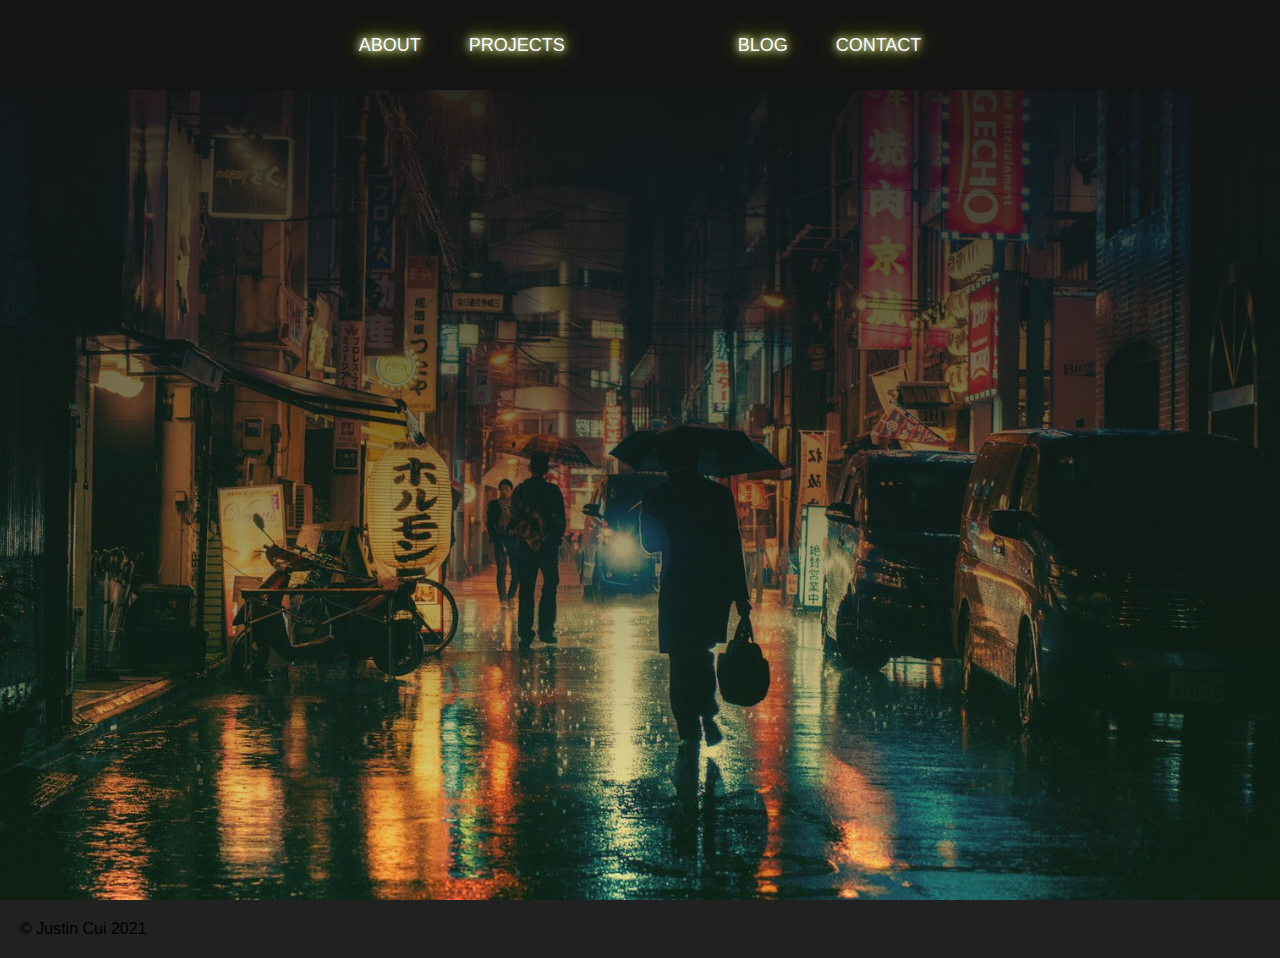
==== src/index.html @ 8cd54725 "renamed home.html to index.html" ====
<!DOCTYPE html>
<html lang="en">
  <!-- Head -->
  <head>
    <meta charset="UTF-8" />
    <meta name="viewport" content="width=device-width, initial-scale=1.0" />
    <title>Justin Cui - Portfolio</title>
    <link rel="stylesheet" href="style.css" />
  </head>
  <!-- Body -->
  <body>
    <!-- Background Image -->
    <div class="background-image">
      <!-- Navigation Bar container -->
      <nav class="nav-bar">
        <!-- Left Navigation Links -->
        <div class="nav-link">
          <ul>
            <li><a href="./about.html" class="nav-bar-links">About</a></li>
            <li>
              <a href="./projects.html" class="nav-bar-links">Projects</a>
            </li>
            <li>&nbsp;&nbsp;&nbsp;&nbsp;&nbsp;</li>
          </ul>
        </div>
        <!-- The JC Logo -->
        <a href="./index.html" class="nav-logo-link"
          ><img src="assets/jc-logo.png" class="nav-bar-logo" alt="JC-logo"
        /></a>
        <!-- Right Navigation Links -->
        <div class="nav-link">
          <ul>
            <li>&nbsp;&nbsp;&nbsp;&nbsp;&nbsp;</li>
            <li><a href="./blog.html" class="nav-bar-links">Blog</a></li>
            <li><a href="./contact.html" class="nav-bar-links">Contact</a></li>
          </ul>
        </div>
      </nav>
      <div class="background-image">
      <!-- Main Body Container -->
      <div class="home-body-container">
        <!-- Name in seperate elements so can apply Delayed Fade in effect on each letter -->
        <div class="personal">
          <h1 class="index-name" id="letter-J">J</h1>
          <h1 class="index-name" id="letter-U">U</h1>
          <h1 class="index-name" id="letter-S">S</h1>
          <h1 class="index-name" id="letter-T">T</h1>
          <h1 class="index-name" id="letter-I">I</h1>
          <h1 class="index-name" id="letter-N">N</h1>
          <h1 class="index-name">&nbsp;</h1>
          <h1 class="index-name" id="letter-C">C</h1>
          <h1 class="index-name" id="letter-U2">U</h1>
          <h1 class="index-name" id="letter-I2">I</h1>
          <!-- Job Title -->
          <h2 class="role" id="profession">Full Stack Developer</h2>
        </div>
        <!-- Links to professional websites -->
        <div class="social-container">
          <div class="socials" id="github">
            <a href="www.github.com"
              ><img src="assets/github-icon.png" alt="github"
            /></a>
          </div>
          <div class="socials" id="linkedin">
            <a href="www.github.com"
              ><img src="assets/linkedin-icon.png" alt="linkedin"
            /></a>
          </div>
          <div class="socials" id="twitter">
            <a href="www.github.com"
              ><img src="assets/twitter-icon.png" alt="twitter"
            /></a>
          </div>
          <div class="socials" id="resume">
            <a href="www.github.com1"
              ><img src="assets/documents.png" alt="resume"
            /></a>
          </div>
        </div>
      </div>
      <footer><p id="copyright">&copy; Justin Cui 2021</p></footer>
    </div>
  </body>
</html>
---- src/style.css ----
/*Website base design*/

* {
  padding: 0;
  margin: 0;
}
html {
  scroll-behavior: smooth;
}

body {
  background-color: rgba(33, 33, 33, 1);
  padding: 0px;
  margin: 0%;
  font-family: "firago", "Helvetica Neue", "Helvetica", sans-serif;
  color: white;
  width: 100%;
}

footer {
  padding: 20px;
}

@font-face {
  font-family: "firago";
  src: url("/assets/fonts/FiraGO-Regular.woff") format("woff"),
    url("/assets/fonts/FiraGO-Regular.woff2") format("woff2");
}

.background-image {
  background-image: linear-gradient(
      to top,
      rgba(255, 0, 0, 0),
      rgba(20, 20, 20, 1)
    ),
    url(assets/t2.jpg);
  background-size: cover;
  background-position: center;
  background-repeat: no-repeat;
  background-attachment: fixed;
}

a {
  text-decoration: none;
}

/* Navigation bar*/

.nav-bar {
  padding: 0;
  margin: 0px;
  height: 10%;
  width: 100%;
  background-color: rgba(20, 20, 20, 1);
  display: flex;
  justify-content: center;
  align-items: center;
  flex-direction: row;
  box-sizing: border-box;
  opacity: 0.6;
  position: fixed;
  z-index: 1;
}

.nav-bar:hover {
  opacity: 100%;
}

/* Navigation bar logo*/
.nav-bar-logo {
  height: 5rem;
  width: auto;
  -webkit-animation: fadeinout 5s linear forwards;
  animation: fadeinout 5s linear forwards;
  opacity: 0;
  animation-iteration-count: infinite;
  position: relative;
  margin: 0px;
  padding: 0px;
}

@-webkit-keyframes fadeinout {
  50% {
    opacity: 1;
  }
}

@keyframes fadeinout {
  50% {
    opacity: 1;
  }
}

/* Navigation bar unordered list*/
.nav-link ul {
  display: flex;
  margin: 0;
  padding: 0;
  flex-wrap: wrap;
}

.nav-link li {
  list-style: none;
}

.nav-link li a {
  text-decoration: none;
  color: white;
  padding: 1.5rem;
  display: block;
  text-transform: uppercase;
  font-size: 18px;
}

@media only screen and (max-width: 660px) {
  .nav-link li a {
    font-size: 9px;
    padding: 0.4rem;
  }
}

.home-body-container {
  display: flex;
  flex-direction: column;
  align-items: center;
  justify-content: center;
  min-height: 100vh;
  margin: 0px;
  padding: 0px;
}

/* Fade in effects for name, profession and professional links*/

@keyframes fading {
  from {
    opacity: 0;
  }
  to {
    opacity: 1;
  }
}

.index-name,
.role,
.social-container {
  opacity: 0;
  -webkit-animation: fading ease-in 1s;
  animation: fading ease-in 1s;
  -webkit-animation-fill-mode: forwards;
  animation-fill-mode: forwards;
  -webkit-animation-duration: 1s;
  animation-duration: 1s;
}

#letter-J {
  -webkit-animation-delay: 1s;
  animation-delay: 1s;
}

#letter-U {
  -webkit-animation-delay: 1.1s;
  animation-delay: 1.1s;
}

#letter-S {
  -webkit-animation-delay: 1.2s;
  animation-delay: 1.2s;
}

#letter-T {
  -webkit-animation-delay: 1.3s;
  animation-delay: 1.3s;
}

#letter-I {
  -webkit-animation-delay: 1.4s;
  animation-delay: 1.4s;
}

#letter-N {
  -webkit-animation-delay: 1.5s;
  animation-delay: 1.5s;
}

#letter-C {
  -webkit-animation-delay: 1.7s;
  animation-delay: 1.7s;
}

#letter-U2 {
  -webkit-animation-delay: 1.8s;
  animation-delay: 1.8s;
}

#letter-I2 {
  -webkit-animation-delay: 1.9s;
  animation-delay: 1.9s;
}

#profession {
  -webkit-animation-delay: 2.5;
  animation-delay: 2.5s;
}

.social-container {
  -webkit-animation-delay: 3.5s;
  animation-delay: 3.5s;
}

.personal {
  display: inline;
  height: 10em;
  width: 100%;
  margin: 0;
  text-align: center;
  vertical-align: middle;
}

h1 {
  position: relative;
  font-size: 500%;
}

@media only screen and (max-width: 800px) {
  h1 {
    font-size: 200%;
  }
}

.social-container {
  display: flex;
  flex-direction: row;
  justify-content: center;
  margin: 0px;
  padding: 0px;
}
.socials {
  padding: 0;
  margin: 3px;
  display: flex;
  /* justify-content: center;
  align-items: center; */
  position: relative;
}

.index-name {
  display: inline;
}
/* hover effect to enlarge social icons on main page*/
.socials:hover {
  -webkit-transform: scale(1.2);
  -ms-transform: scale(1.2);
  transform: scale(1.2);
}

/*after effect to add text under social icon on main page*/
#github::after {
  content: "Github";
  position: absolute;
  align-items: center;
  top: 100%;
}

#linkedin::after {
  content: "Linkedin";
  position: absolute;
  align-items: center;
  top: 100%;
}

#twitter::after {
  content: "Twitter";
  position: absolute;
  align-items: center;
  top: 100%;
}

#resume::after {
  content: "Resume";
  position: absolute;
  align-items: center;
  top: 100%;
}

#copyright {
  display: absolute;
  margin: 0px;
  color: black;
}

/* Blog Page*/

main {
  display: absolute;
  padding-top: 240px;
}

.blog-body-container {
  display: flex;
  flex-direction: column;
  align-items: center;
  justify-content: center;
  margin: 0px;
  padding: 0px;
  position: relative;
}
/* Title of the blog */
.splash {
  height: 5rem;
  width: 100%;
  position: relative;
  top: 140px;
  text-align: center;
}
/* Blog article main container */
article {
  display: flex;
  flex-direction: column;
  align-items: center;
  padding: 1rem;
  width: 80%;
  height: 100%;
  margin: 1rem;
}

.blog-image {
  height: auto;
  width: 70%;
}

.blog-title,
.blog-date,
.blog-content {
  margin-top: 0.5rem;
  margin-bottom: 0.5rem;
}

.index-name,
.role,
.socials,
.nav-bar-links,
.bullet {
  text-shadow: 0 0 7px #fff, 0 0 10px rgb(193, 214, 73),
    0 0 21px rgb(214, 250, 11);
}
/* image wrapper */
.image-wrapper {
  width: 65%;
  height: auto;
  border-radius: 30px;
  overflow: hidden;
  /* box-shadow: 0 0 7px #fff, 0 0 10px rgb(193, 214, 73),
    0 0 21px rgb(214, 250, 11); */
}
/* 
mouse hover zoom effect */
.image-wrapper img {
  width: 100%;
  height: auto;
  border-radius: 1%;
  transform: scale(1);
  transition: transform 1s;
}
.image-wrapper img:hover {
  transform: scale(1.2);
}

.lights {
  border: 1px solid white;
  width: 60%;
  height: 2px;
  background-color: white;
  border-radius: 100%;
  margin-bottom: 1rem;
  box-shadow: 0 0 7px #fff, 0 0 10px rgb(193, 214, 73),
    0 0 21px rgb(214, 250, 11), 0 0 36px rgb(214, 250, 11),
    0 0 48px rgb(214, 250, 11);
}

.blog-content {
  text-align: center;
  width: 75%;
  background-color: rgba(20, 20, 20, 0.5);
}
.blog-title {
  text-align: center;
}

@media only screen and (max-width: 600px) {
  .image-wrapper {
    width: 100%;
    height: auto;
  }
  .blog-content {
    width: 100%;
    height: auto;
  }
}

/* About Me page*/

.columns {
  display: flex;
  flex-direction: row;
  justify-content: center;
}

.top-row-container {
  display: flex;
  flex-direction: column;
  justify-content: center;
  align-items: center;
}

.toprow-photo {
  /* border: 1px solid white; */
  width: 80%;
  height: 500px;
  margin: 5px;
  display: flex;
  flex-direction: row;
  justify-content: flex-end;
  overflow: hidden;
}

.toprow-me {
  /* border: 1px solid white; */
  width: 80%;
  height: 500px;
  margin: 0px;
  display: flex;
  box-sizing: border-box;
  justify-content: center;
}

.toprow-me > article {
  /* border: 1px solid white; */
  width: 100%;
  height: auto;
  margin: 0px;
  display: flex;
  flex-direction: column;
  justify-content: flex-start;
  align-items: flex-start;
  overflow: hidden;
}

.toprow-me > article > h3,
.leftcolumn > article > h3 {
  line-height: 5px;
  padding-bottom: 10px;
}

.toprow-photo > img {
  display: flex;
  max-width: 30%;
  max-height: auto;
  align-self: center;
  clip-path: circle(50% at 50% 50%);
}

@media only screen and (max-width: 750px) {
  .toprow-photo > img {
    max-width: 70%;
    padding: 0;
    margin: 0;
  }
}

@media only screen and (max-width: 750px) {
  .toprow-photo {
    justify-content: center;
    padding: 0;
    margin: 0;
  }
}

.leftcolumn,
.rightcolumn {
  border: 1px solid white;
  width: 40%;
  height: auto;
  margin: 5px;
  display: inline;
}

.toprow-me > article > a {
  text-decoration: none;
  color: white;
}

a:visited {
  color: white;
}

a:hover {
  color: darkturquoise;
  text-decoration: underline;
}

.toprow-me > article > ul,
.leftcolumn > section > article > ul,
.sub-list,
.rightcolumn > section > article > ul {
  list-style: none;
}

.leftcolumn > section > article,
.rightcolumn > section > article {
  /* border: 1px solid white; */
  width: 100%;
  height: auto;
  margin: 0px;
  display: flex;
  flex-direction: column;
  justify-content: flex-start;
  align-items: flex-start;
  overflow: hidden;
}

.leftcolumn > section > article > ul > li {
  display: inline-block;
}
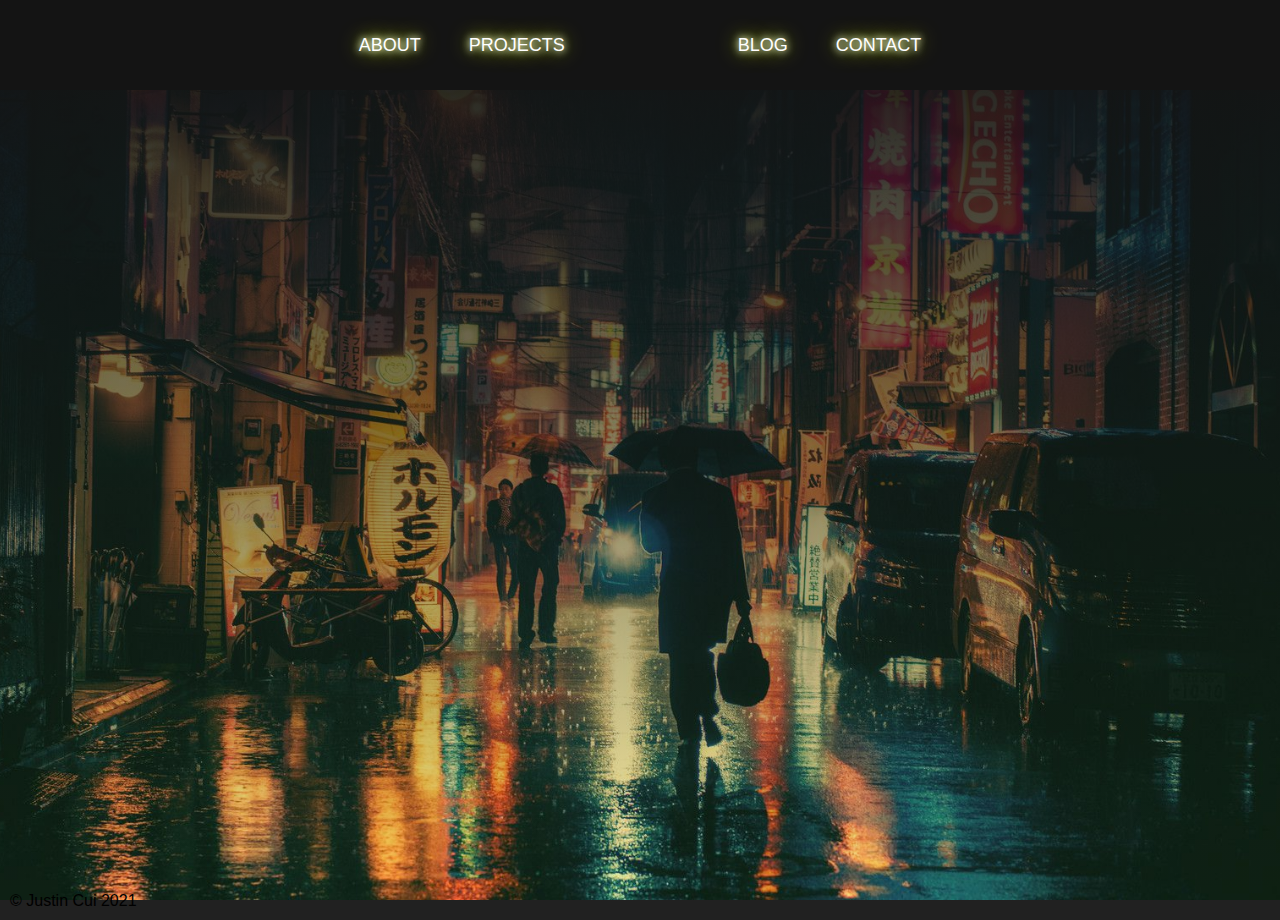
==== commit 30a28106: "added additional commenting in html doc and style sheet" ====
--- a/src/index.html
+++ b/src/index.html
@@ -36,49 +36,50 @@
           </ul>
         </div>
       </nav>
-      <div class="background-image">
-      <!-- Main Body Container -->
-      <div class="home-body-container">
-        <!-- Name in seperate elements so can apply Delayed Fade in effect on each letter -->
-        <div class="personal">
-          <h1 class="index-name" id="letter-J">J</h1>
-          <h1 class="index-name" id="letter-U">U</h1>
-          <h1 class="index-name" id="letter-S">S</h1>
-          <h1 class="index-name" id="letter-T">T</h1>
-          <h1 class="index-name" id="letter-I">I</h1>
-          <h1 class="index-name" id="letter-N">N</h1>
-          <h1 class="index-name">&nbsp;</h1>
-          <h1 class="index-name" id="letter-C">C</h1>
-          <h1 class="index-name" id="letter-U2">U</h1>
-          <h1 class="index-name" id="letter-I2">I</h1>
-          <!-- Job Title -->
-          <h2 class="role" id="profession">Full Stack Developer</h2>
-        </div>
-        <!-- Links to professional websites -->
-        <div class="social-container">
-          <div class="socials" id="github">
-            <a href="www.github.com"
-              ><img src="assets/github-icon.png" alt="github"
-            /></a>
+      <!-- <div class="background-image"> -->
+        <!-- Main Body Container -->
+        <div class="home-body-container">
+          <!-- Name in seperate elements so can apply Delayed Fade in effect on each letter -->
+          <div class="personal">
+            <h1 class="index-name" id="letter-J">J</h1>
+            <h1 class="index-name" id="letter-U">U</h1>
+            <h1 class="index-name" id="letter-S">S</h1>
+            <h1 class="index-name" id="letter-T">T</h1>
+            <h1 class="index-name" id="letter-I">I</h1>
+            <h1 class="index-name" id="letter-N">N</h1>
+            <h1 class="index-name">&nbsp;</h1>
+            <h1 class="index-name" id="letter-C">C</h1>
+            <h1 class="index-name" id="letter-U2">U</h1>
+            <h1 class="index-name" id="letter-I2">I</h1>
+            <!-- Job Title -->
+            <h2 class="role" id="profession">Full Stack Developer (wannabe)</h2>
           </div>
-          <div class="socials" id="linkedin">
-            <a href="www.github.com"
-              ><img src="assets/linkedin-icon.png" alt="linkedin"
-            /></a>
-          </div>
-          <div class="socials" id="twitter">
-            <a href="www.github.com"
-              ><img src="assets/twitter-icon.png" alt="twitter"
-            /></a>
-          </div>
-          <div class="socials" id="resume">
-            <a href="www.github.com1"
-              ><img src="assets/documents.png" alt="resume"
-            /></a>
+          <!-- Links to professional websites -->
+          <div class="social-container">
+            <div class="socials" id="github">
+              <a href="https://www.github.com" target="_blank"
+                ><img src="assets/github-icon.png" alt="github"
+              /></a>
+            </div>
+            <div class="socials" id="linkedin">
+              <a href="https://www.linkedin.com.au" target="_blank"
+                ><img src="assets/linkedin-icon.png" alt="linkedin"
+              /></a>
+            </div>
+            <div class="socials" id="twitter">
+              <a href="https://www.twitter.com" target="_blank"
+                ><img src="assets/twitter-icon.png" alt="twitter"
+              /></a>
+            </div>
+            <div class="socials" id="resume">
+              <a href="www.github.com1"
+                ><img src="assets/documents.png" alt="resume"
+              /></a>
+            </div>
           </div>
         </div>
+        <footer><p id="copyright">&copy; Justin Cui 2021</p></footer>
       </div>
-      <footer><p id="copyright">&copy; Justin Cui 2021</p></footer>
     </div>
   </body>
 </html>
--- a/src/style.css
+++ b/src/style.css
@@ -18,8 +18,10 @@
 }
 
 footer {
-  padding: 20px;
-}
+  padding: 10px;
+}
+
+/* Font */
 
 @font-face {
   font-family: "firago";
@@ -27,11 +29,12 @@
     url("/assets/fonts/FiraGO-Regular.woff2") format("woff2");
 }
 
+/* Background Image */
 .background-image {
   background-image: linear-gradient(
       to top,
-      rgba(255, 0, 0, 0),
-      rgba(20, 20, 20, 1)
+      rgba(46, 47, 48, 0),
+      rgb(20, 20, 20)
     ),
     url(assets/t2.jpg);
   background-size: cover;
@@ -47,7 +50,7 @@
 /* Navigation bar*/
 
 .nav-bar {
-  padding: 0;
+  padding: 0px;
   margin: 0px;
   height: 10%;
   width: 100%;
@@ -62,6 +65,7 @@
   z-index: 1;
 }
 
+/* Navigation bar Opacity */
 .nav-bar:hover {
   opacity: 100%;
 }
@@ -70,11 +74,10 @@
 .nav-bar-logo {
   height: 5rem;
   width: auto;
-  -webkit-animation: fadeinout 5s linear forwards;
-  animation: fadeinout 5s linear forwards;
+  -webkit-animation: fadeinout 5s ease-in;
+  animation: fadeinout 5s ease-in;
   opacity: 0;
   animation-iteration-count: infinite;
-  position: relative;
   margin: 0px;
   padding: 0px;
 }
@@ -102,7 +105,7 @@
 .nav-link li {
   list-style: none;
 }
-
+/* Nav Link Styling */
 .nav-link li a {
   text-decoration: none;
   color: white;
@@ -112,9 +115,26 @@
   font-size: 18px;
 }
 
+/* Logo responsiveness */
+
+@media screen and (max-width: 660px) {
+  .nav-bar-logo {
+    height: 3rem;
+  }
+}
+
+/* Nav Link Responsiveness */
+
+@media only screen and (max-width: 415px) {
+  .nav-link li a {
+    font-size: 11px;
+    padding: 0.4rem;
+  }
+}
+
 @media only screen and (max-width: 660px) {
   .nav-link li a {
-    font-size: 9px;
+    font-size: 11px;
     padding: 0.4rem;
   }
 }
@@ -124,7 +144,7 @@
   flex-direction: column;
   align-items: center;
   justify-content: center;
-  min-height: 100vh;
+  min-height: 98vh;
   margin: 0px;
   padding: 0px;
 }
@@ -139,6 +159,8 @@
     opacity: 1;
   }
 }
+
+/* Delayed FadeIn animation on home page for name, role, socials */
 
 .index-name,
 .role,
@@ -207,6 +229,7 @@
   animation-delay: 3.5s;
 }
 
+/* Targets each letter of my name to center and align each letter and change into inline */
 .personal {
   display: inline;
   height: 10em;
@@ -221,12 +244,16 @@
   font-size: 500%;
 }
 
+/* for h1 responsiveness */
+
 @media only screen and (max-width: 800px) {
   h1 {
     font-size: 200%;
   }
 }
 
+/* Container for social icons on index.html */
+
 .social-container {
   display: flex;
   flex-direction: row;
@@ -234,6 +261,9 @@
   margin: 0px;
   padding: 0px;
 }
+
+/* Individual container for each social link */
+
 .socials {
   padding: 0;
   margin: 3px;
@@ -257,7 +287,7 @@
 #github::after {
   content: "Github";
   position: absolute;
-  align-items: center;
+  padding-left: 8px;
   top: 100%;
 }
 
@@ -272,6 +302,7 @@
   content: "Twitter";
   position: absolute;
   align-items: center;
+  padding-left: 8px;
   top: 100%;
 }
 
@@ -334,6 +365,8 @@
   margin-top: 0.5rem;
   margin-bottom: 0.5rem;
 }
+
+/* glow effect on each element that is targeted */
 
 .index-name,
 .role,
@@ -357,13 +390,14 @@
 .image-wrapper img {
   width: 100%;
   height: auto;
-  border-radius: 1%;
   transform: scale(1);
   transition: transform 1s;
 }
 .image-wrapper img:hover {
   transform: scale(1.2);
 }
+
+/* blog seperator above each blog styled as lights */
 
 .lights {
   border: 1px solid white;
@@ -412,6 +446,7 @@
   align-items: center;
 }
 
+/* Profile Photo */
 .toprow-photo {
   /* border: 1px solid white; */
   width: 80%;
@@ -420,19 +455,19 @@
   display: flex;
   flex-direction: row;
   justify-content: flex-end;
-  overflow: hidden;
+  /* overflow: hidden; */
 }
 
 .toprow-me {
   /* border: 1px solid white; */
   width: 80%;
-  height: 500px;
   margin: 0px;
   display: flex;
   box-sizing: border-box;
   justify-content: center;
 }
 
+/* Me article container */
 .toprow-me > article {
   /* border: 1px solid white; */
   width: 100%;
@@ -442,14 +477,17 @@
   flex-direction: column;
   justify-content: flex-start;
   align-items: flex-start;
-  overflow: hidden;
-}
-
-.toprow-me > article > h3,
-.leftcolumn > article > h3 {
-  line-height: 5px;
+  background-color: rgba(20, 20, 20, 0.7);
+}
+
+.toprow-me > section > article > h3,
+.leftcolumn > section > article > h3,
+.rightcolumn > section > article > h3 {
   padding-bottom: 10px;
-}
+  padding-top: 10px;
+}
+
+/* profile photo on about me page  */
 
 .toprow-photo > img {
   display: flex;
@@ -458,6 +496,8 @@
   align-self: center;
   clip-path: circle(50% at 50% 50%);
 }
+
+/* Responsiveness on profile photo */
 
 @media only screen and (max-width: 750px) {
   .toprow-photo > img {
@@ -474,6 +514,8 @@
     margin: 0;
   }
 }
+
+/* formatting on columns on about me page */
 
 .leftcolumn,
 .rightcolumn {
@@ -481,9 +523,13 @@
   width: 40%;
   height: auto;
   margin: 5px;
+  padding: 0px;
   display: inline;
-}
-
+  background-color: rgba(20, 20, 20, 0.7);
+  line-height: 20px;
+}
+
+/* Text styling on Coder Academy hyper link */
 .toprow-me > article > a {
   text-decoration: none;
   color: white;
@@ -500,24 +546,93 @@
 
 .toprow-me > article > ul,
 .leftcolumn > section > article > ul,
-.sub-list,
 .rightcolumn > section > article > ul {
   list-style: none;
 }
 
+/* Styling and layout of the 2 columns on about me page */
 .leftcolumn > section > article,
 .rightcolumn > section > article {
   /* border: 1px solid white; */
   width: 100%;
   height: auto;
   margin: 0px;
+  padding: 0;
   display: flex;
   flex-direction: column;
   justify-content: flex-start;
   align-items: flex-start;
-  overflow: hidden;
-}
+}
+
+/* set block display to inline */
 
 .leftcolumn > section > article > ul > li {
   display: inline-block;
 }
+
+/* resize of content on about me page */
+
+@media only screen and (max-width: 750px) {
+  .leftcolumn > section > article > ul > li,
+  .rightcolumn > section > article > ul > li,
+  .toprow-me > article > * {
+    font-size: 12px;
+  }
+}
+
+/*Projects Page*/
+
+.project-body-container > section {
+  display: flex;
+  justify-content: center;
+  padding-top: 35px;
+}
+
+/* Container for all project containers */
+
+.project-wrapper {
+  /* border: 1px solid white; */
+  width: 80%;
+  display: flex;
+  flex-direction: row;
+  justify-content: space-evenly;
+  flex-wrap: wrap;
+  margin: 10px;
+  padding: 10px;
+}
+
+/* Individual project container */
+
+.project-container {
+  text-align: center;
+  border: 1px solid white;
+  margin: 5px;
+  padding: 20px;
+  min-width: 40%;
+  min-height: 8rem;
+  background-color: rgba(20, 20, 20, 0.7);
+  box-shadow: 0 0 7px #fff, 0 0 10px rgb(193, 214, 73);
+}
+
+/* Project Icon */
+
+.project-icon {
+  transition: transform 1s;
+  padding-top: 10px;
+  box-sizing: border-box;
+}
+
+.project-icon:hover {
+  transform: scale(1.2);
+}
+
+#project1 {
+  max-height: 10rem;
+  max-width: 8rem;
+}
+
+@media only screen and (max-width: 415px) {
+  .project-container > h3 {
+    font-size: 12px;
+  }
+}
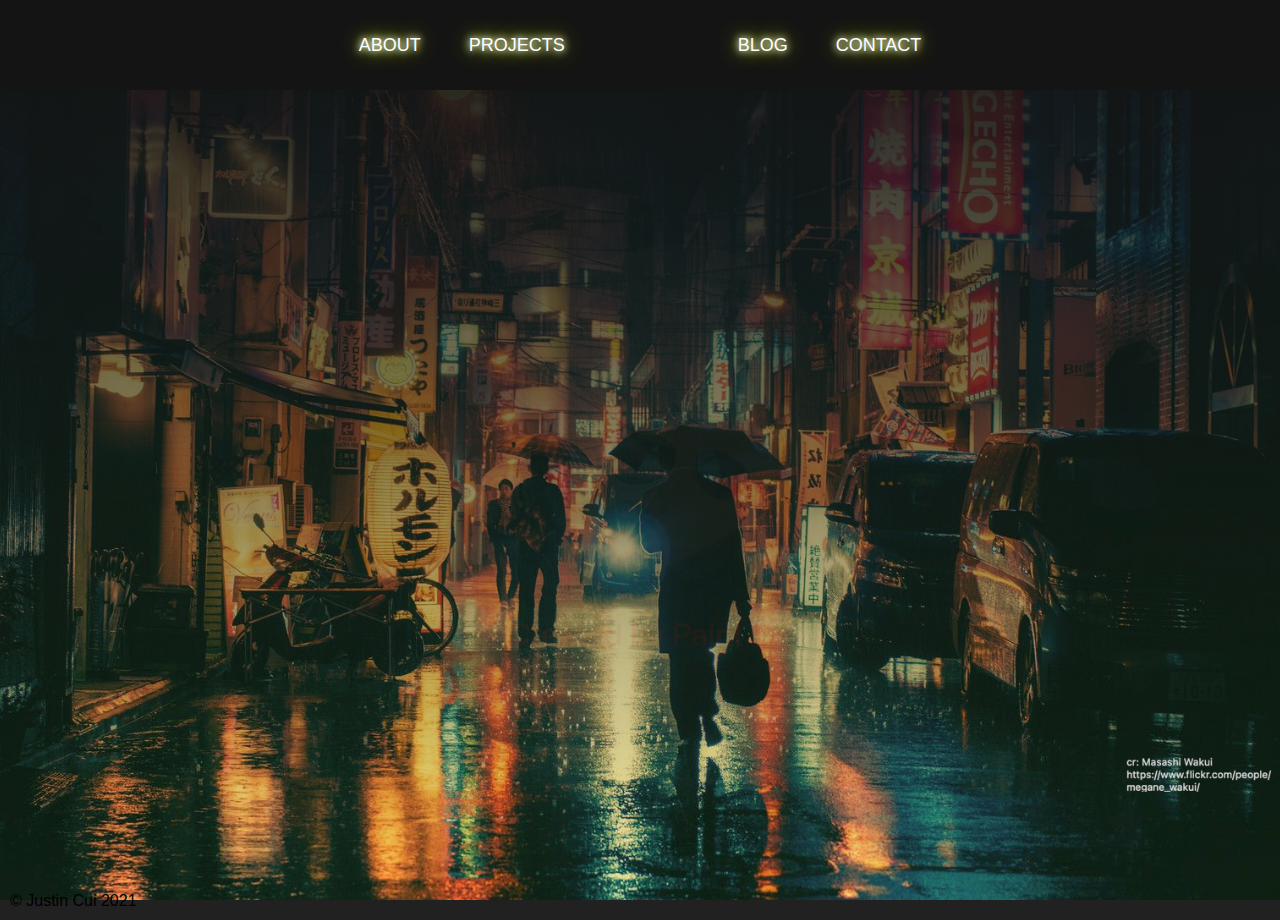
==== commit 9803743c: "source + credit added to all images used, added additional comments and semantics, added pdf downloa" ====
--- a/src/index.html
+++ b/src/index.html
@@ -4,8 +4,11 @@
   <head>
     <meta charset="UTF-8" />
     <meta name="viewport" content="width=device-width, initial-scale=1.0" />
-    <title>Justin Cui - Portfolio</title>
+    <title>Justin Cui - Home</title>
     <link rel="stylesheet" href="style.css" />
+    <link rel="icon" href="./assets/jc-logo.png" type="image/x-icon" />
+    <meta name="Author" content="Justin Cui" />
+    <meta name="Description" content="Justin Cui X Portfolio Website" />
   </head>
   <!-- Body -->
   <body>
@@ -36,50 +39,50 @@
           </ul>
         </div>
       </nav>
-      <!-- <div class="background-image"> -->
-        <!-- Main Body Container -->
-        <div class="home-body-container">
-          <!-- Name in seperate elements so can apply Delayed Fade in effect on each letter -->
-          <div class="personal">
-            <h1 class="index-name" id="letter-J">J</h1>
-            <h1 class="index-name" id="letter-U">U</h1>
-            <h1 class="index-name" id="letter-S">S</h1>
-            <h1 class="index-name" id="letter-T">T</h1>
-            <h1 class="index-name" id="letter-I">I</h1>
-            <h1 class="index-name" id="letter-N">N</h1>
-            <h1 class="index-name">&nbsp;</h1>
-            <h1 class="index-name" id="letter-C">C</h1>
-            <h1 class="index-name" id="letter-U2">U</h1>
-            <h1 class="index-name" id="letter-I2">I</h1>
-            <!-- Job Title -->
-            <h2 class="role" id="profession">Full Stack Developer (wannabe)</h2>
+      <!-- Main Body Container -->
+      <div class="home-body-container">
+        <!-- Name in seperate elements so can apply Delayed Fade in effect on each letter -->
+        <div class="personal">
+          <h1 class="index-name" id="letter-J">J</h1>
+          <h1 class="index-name" id="letter-U">U</h1>
+          <h1 class="index-name" id="letter-S">S</h1>
+          <h1 class="index-name" id="letter-T">T</h1>
+          <h1 class="index-name" id="letter-I">I</h1>
+          <h1 class="index-name" id="letter-N">N</h1>
+          <h1 class="index-name">&nbsp;</h1>
+          <h1 class="index-name" id="letter-C">C</h1>
+          <h1 class="index-name" id="letter-U2">U</h1>
+          <h1 class="index-name" id="letter-I2">I</h1>
+          <!-- Job Title -->
+          <h2 class="role" id="profession">Full Stack Developer (wannabe)</h2>
+        </div>
+        <!-- Links to professional websites -->
+        <div class="social-container">
+          <div class="socials" id="github">
+            <a href="https://github.com/Siyangcui" target="_blank"
+              ><img src="assets/github-icon.png" alt="github"
+            /></a>
           </div>
-          <!-- Links to professional websites -->
-          <div class="social-container">
-            <div class="socials" id="github">
-              <a href="https://www.github.com" target="_blank"
-                ><img src="assets/github-icon.png" alt="github"
-              /></a>
-            </div>
-            <div class="socials" id="linkedin">
-              <a href="https://www.linkedin.com.au" target="_blank"
-                ><img src="assets/linkedin-icon.png" alt="linkedin"
-              /></a>
-            </div>
-            <div class="socials" id="twitter">
-              <a href="https://www.twitter.com" target="_blank"
-                ><img src="assets/twitter-icon.png" alt="twitter"
-              /></a>
-            </div>
-            <div class="socials" id="resume">
-              <a href="www.github.com1"
-                ><img src="assets/documents.png" alt="resume"
-              /></a>
-            </div>
+          <div class="socials" id="linkedin">
+            <a href="https://www.linkedin.com.au" target="_blank"
+              ><img src="assets/linkedin-icon.png" alt="linkedin"
+            /></a>
+          </div>
+          <div class="socials" id="twitter">
+            <a href="https://www.twitter.com" target="_blank"
+              ><img src="assets/twitter-icon.png" alt="twitter"
+            /></a>
+          </div>
+          <div class="socials" id="resume">
+            <a
+              href="./assets/Placeholder-resume.pdf"
+              download="Siyangcui_Resume"
+              ><img src="assets/documents.png" alt="resume"
+            /></a>
           </div>
         </div>
-        <footer><p id="copyright">&copy; Justin Cui 2021</p></footer>
       </div>
+      <footer><p id="copyright">&copy; Justin Cui 2021</p></footer>
     </div>
   </body>
 </html>
--- a/src/style.css
+++ b/src/style.css
@@ -344,7 +344,8 @@
   text-align: center;
 }
 /* Blog article main container */
-article {
+.blog-body-container > article,
+.blog-body-container > article > section {
   display: flex;
   flex-direction: column;
   align-items: center;
@@ -480,9 +481,9 @@
   background-color: rgba(20, 20, 20, 0.7);
 }
 
-.toprow-me > section > article > h3,
-.leftcolumn > section > article > h3,
-.rightcolumn > section > article > h3 {
+.toprow-me > article > section > header > h3,
+.leftcolumn > article > section > header > h3,
+.rightcolumn > article > section > header h3 {
   padding-bottom: 10px;
   padding-top: 10px;
 }
@@ -524,13 +525,16 @@
   height: auto;
   margin: 5px;
   padding: 0px;
-  display: inline;
+  display: flex;
+  flex-direction: column;
+  justify-content: center;
+  align-items: center;
   background-color: rgba(20, 20, 20, 0.7);
   line-height: 20px;
 }
 
 /* Text styling on Coder Academy hyper link */
-.toprow-me > article > a {
+.toprow-me > article > section > a {
   text-decoration: none;
   color: white;
 }
@@ -544,15 +548,15 @@
   text-decoration: underline;
 }
 
-.toprow-me > article > ul,
-.leftcolumn > section > article > ul,
-.rightcolumn > section > article > ul {
+.toprow-me > article > section > ul,
+.leftcolumn > article > section > ul,
+.rightcolumn > article > section > ul {
   list-style: none;
 }
 
 /* Styling and layout of the 2 columns on about me page */
-.leftcolumn > section > article,
-.rightcolumn > section > article {
+.leftcolumn > article > section,
+.rightcolumn > article > section {
   /* border: 1px solid white; */
   width: 100%;
   height: auto;
@@ -566,15 +570,15 @@
 
 /* set block display to inline */
 
-.leftcolumn > section > article > ul > li {
+.leftcolumn > article > section > ul > li {
   display: inline-block;
 }
 
 /* resize of content on about me page */
 
 @media only screen and (max-width: 750px) {
-  .leftcolumn > section > article > ul > li,
-  .rightcolumn > section > article > ul > li,
+  .leftcolumn > article > section > ul > li,
+  .rightcolumn > article > section > ul > li,
   .toprow-me > article > * {
     font-size: 12px;
   }
@@ -636,3 +640,73 @@
     font-size: 12px;
   }
 }
+
+/* Contact Me Page */
+
+.contact-body-container {
+  display: flex;
+  justify-content: center;
+  flex-direction: column;
+  align-items: center;
+  /* border: 1px solid white; */
+}
+
+.contact-me-section {
+  display: flex;
+  justify-content: center;
+  flex-direction: column;
+  align-items: center;
+  /* border: 1px solid white; */
+  padding: 0;
+  margin: 0;
+  width: 80%;
+}
+
+.contact-me-container {
+  padding: 20px;
+  /* border: 1px solid white; */
+  display: flex;
+  flex-direction: row;
+  justify-content: center;
+  flex-wrap: wrap;
+}
+
+.contact-me-social {
+  padding: 30px;
+  display: flex;
+}
+
+.contact-me-blur {
+  margin: 20px;
+  width: 80%;
+  display: flex;
+  /* justify-content: center;
+  flex-direction: row; */
+  padding-bottom: 30px;
+  text-align: center;
+  justify-content: center;
+}
+
+.contact-me-article {
+  width: 100%;
+  padding: 5%;
+}
+
+.background-image-contact {
+  background-image: linear-gradient(
+      to top,
+      rgba(46, 47, 48, 0),
+      rgb(20, 20, 20)
+    ),
+    url(assets/t2.jpg);
+  background-size: cover;
+  background-position: center;
+  background-repeat: no-repeat;
+  background-attachment: fixed;
+  min-height: 100vh;
+}
+
+.contact-footer {
+  position: absolute;
+  top: 95%;
+}
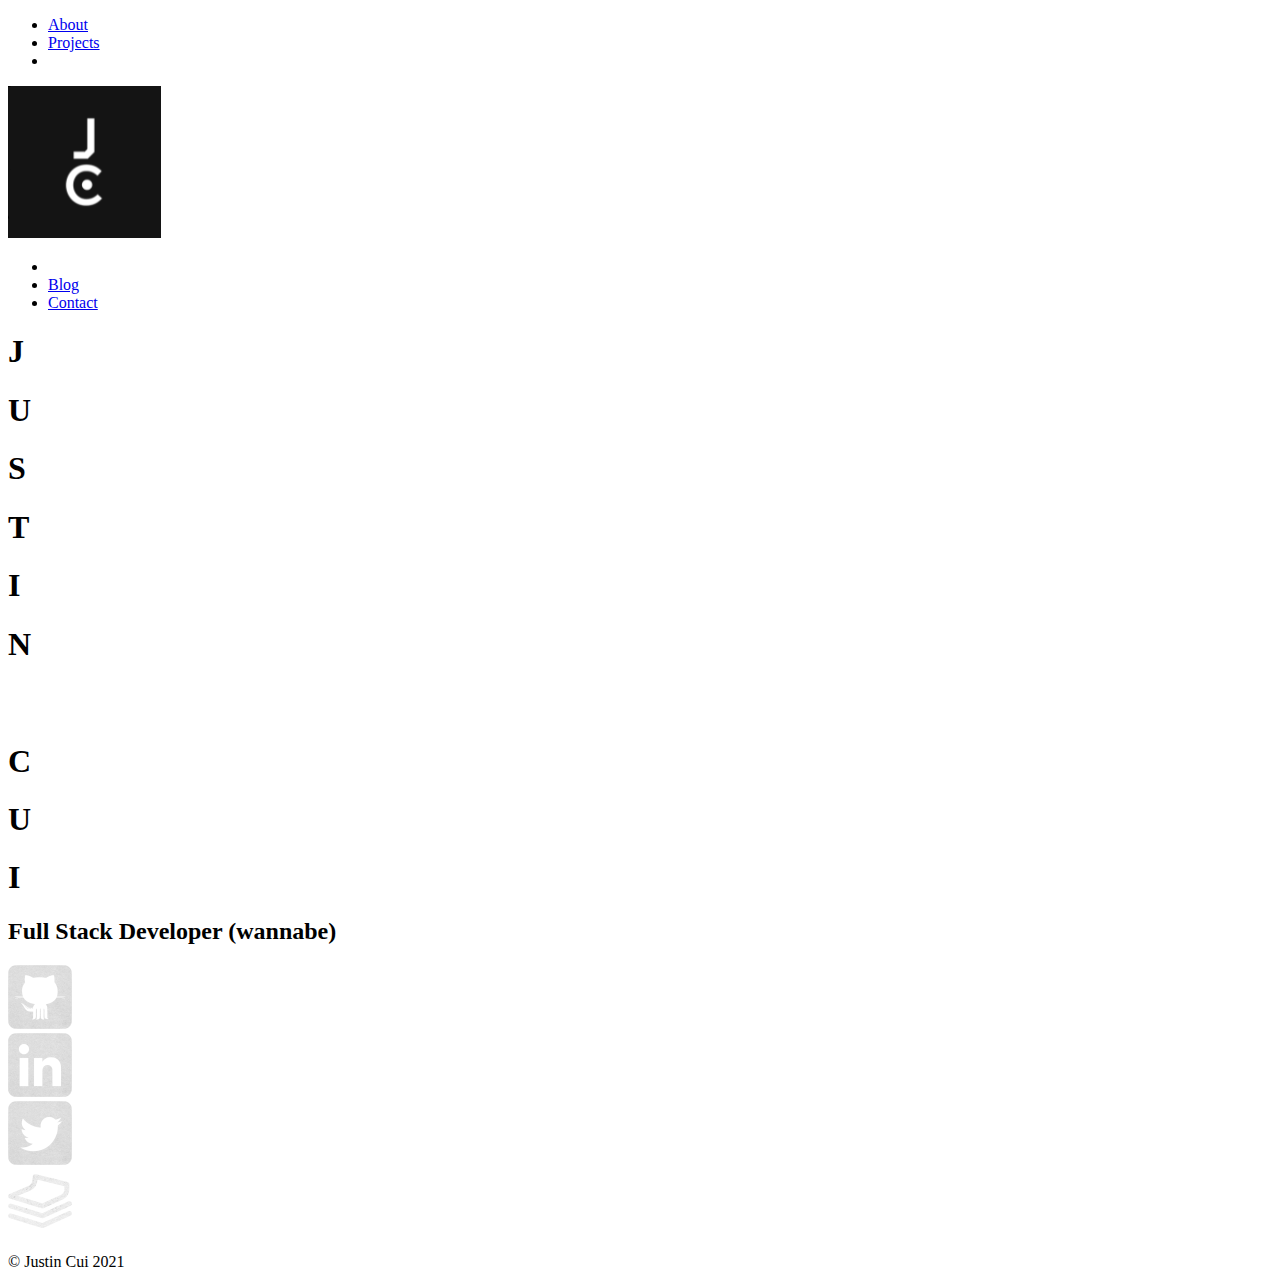
==== commit fbacad76: "added SRI to html doc and started README.md" ====
--- a/src/index.html
+++ b/src/index.html
@@ -5,8 +5,17 @@
     <meta charset="UTF-8" />
     <meta name="viewport" content="width=device-width, initial-scale=1.0" />
     <title>Justin Cui - Home</title>
-    <link rel="stylesheet" href="style.css" />
-    <link rel="icon" href="./assets/jc-logo.png" type="image/x-icon" />
+    <link
+      rel="stylesheet"
+      href="style.css"
+      integrity="sha384-UwjebdKGZ5e41aIayNxUrJTCUIGLvBxX6JnBmGra1uG1g9yN17CFh906sswFcypl"
+    />
+    <link
+      rel="icon"
+      href="./assets/jc-logo.png"
+      type="image/x-icon"
+      integrity="sha384-fjI5O6i5h0bfaw24ZGhLYUpUqDuhHNUyKTx/ad0L17rBOwkoZBK5uD3JBPkt3g8l"
+    />
     <meta name="Author" content="Justin Cui" />
     <meta name="Description" content="Justin Cui X Portfolio Website" />
   </head>
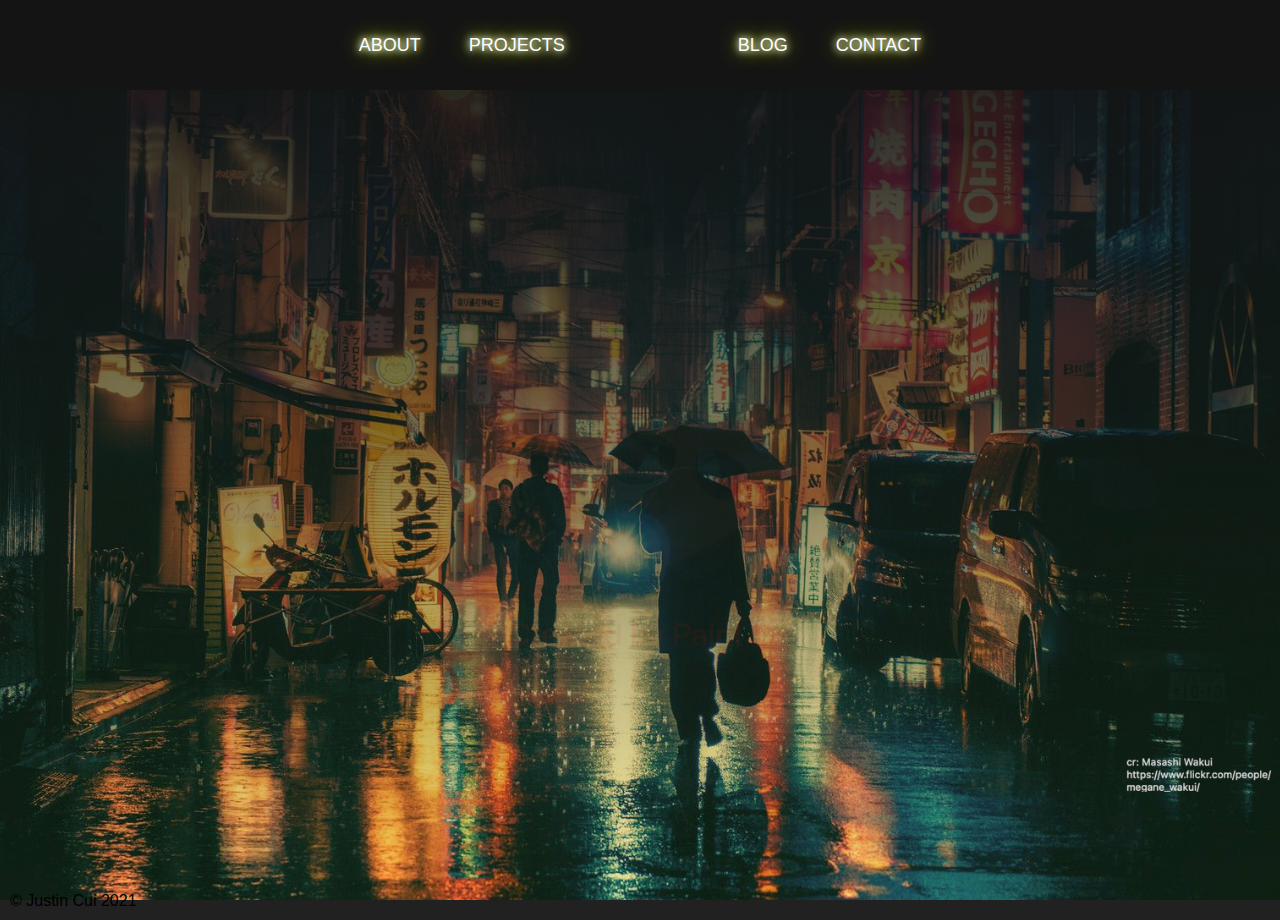
==== commit f43a272d: "updated SRI hash, additional commentary, fixed padding on headings and removed some unecessary html" ====
--- a/src/index.html
+++ b/src/index.html
@@ -5,24 +5,19 @@
     <meta charset="UTF-8" />
     <meta name="viewport" content="width=device-width, initial-scale=1.0" />
     <title>Justin Cui - Home</title>
-    <link
-      rel="stylesheet"
-      href="style.css"
-      integrity="sha384-UwjebdKGZ5e41aIayNxUrJTCUIGLvBxX6JnBmGra1uG1g9yN17CFh906sswFcypl"
-    />
-    <link
-      rel="icon"
-      href="./assets/jc-logo.png"
-      type="image/x-icon"
-      integrity="sha384-fjI5O6i5h0bfaw24ZGhLYUpUqDuhHNUyKTx/ad0L17rBOwkoZBK5uD3JBPkt3g8l"
-    />
+    <link rel="stylesheet" href="style.css"
+    integrity="sha384-4v3lGpGlLsYw1qfQJN7ndQz15D+QEOD9b5JmW9IXXh32QV+DPyE4AT9SGZ64PbyO"
+    " />
+    <link rel="icon" href="./assets/jc-logo.png" type="image/x-icon" />
     <meta name="Author" content="Justin Cui" />
     <meta name="Description" content="Justin Cui X Portfolio Website" />
   </head>
   <!-- Body -->
   <body>
+    <!-- R3 Background Image - to encapsulate content via CSS set to fixed / no repeat / centered -->
     <!-- Background Image -->
     <div class="background-image">
+      <!-- R2 Nav Bar Component that houses 2 lists and the logo in between -->
       <!-- Navigation Bar container -->
       <nav class="nav-bar">
         <!-- Left Navigation Links -->
@@ -35,6 +30,7 @@
             <li>&nbsp;&nbsp;&nbsp;&nbsp;&nbsp;</li>
           </ul>
         </div>
+        <!-- R3 Logo (image) component that doubles as a hyperlink to home (index.html) -->
         <!-- The JC Logo -->
         <a href="./index.html" class="nav-logo-link"
           ><img src="assets/jc-logo.png" class="nav-bar-logo" alt="JC-logo"
@@ -50,7 +46,7 @@
       </nav>
       <!-- Main Body Container -->
       <div class="home-body-container">
-        <!-- Name in seperate elements so can apply Delayed Fade in effect on each letter -->
+        <!-- R2 Name in seperate elements so can apply Delayed Fade in effect on each letter -->
         <div class="personal">
           <h1 class="index-name" id="letter-J">J</h1>
           <h1 class="index-name" id="letter-U">U</h1>
@@ -62,26 +58,29 @@
           <h1 class="index-name" id="letter-C">C</h1>
           <h1 class="index-name" id="letter-U2">U</h1>
           <h1 class="index-name" id="letter-I2">I</h1>
-          <!-- Job Title -->
+          <!-- R2 Job Title -->
           <h2 class="role" id="profession">Full Stack Developer (wannabe)</h2>
         </div>
-        <!-- Links to professional websites -->
+        <!-- R3 Links to professional websites -->
         <div class="social-container">
           <div class="socials" id="github">
             <a href="https://github.com/Siyangcui" target="_blank"
               ><img src="assets/github-icon.png" alt="github"
             /></a>
           </div>
+          <!-- R3 Links to professional websites -->
           <div class="socials" id="linkedin">
             <a href="https://www.linkedin.com.au" target="_blank"
               ><img src="assets/linkedin-icon.png" alt="linkedin"
             /></a>
           </div>
+          <!-- R3 Links to professional websites -->
           <div class="socials" id="twitter">
             <a href="https://www.twitter.com" target="_blank"
               ><img src="assets/twitter-icon.png" alt="twitter"
             /></a>
           </div>
+          <!-- R3 Links to professional websites -->
           <div class="socials" id="resume">
             <a
               href="./assets/Placeholder-resume.pdf"
--- a/src/style.css
+++ b/src/style.css
@@ -21,6 +21,7 @@
   padding: 10px;
 }
 
+/* R2 Font Styling */
 /* Font */
 
 @font-face {
@@ -29,7 +30,7 @@
     url("/assets/fonts/FiraGO-Regular.woff2") format("woff2");
 }
 
-/* Background Image */
+/* R3 Background Image */
 .background-image {
   background-image: linear-gradient(
       to top,
@@ -43,11 +44,13 @@
   background-attachment: fixed;
 }
 
+/* R2 Anchor Styling */
+
 a {
   text-decoration: none;
 }
 
-/* Navigation bar*/
+/*R2 Navigation bar*/
 
 .nav-bar {
   padding: 0px;
@@ -65,12 +68,12 @@
   z-index: 1;
 }
 
-/* Navigation bar Opacity */
+/* R2 Navigation bar Opacity */
 .nav-bar:hover {
   opacity: 100%;
 }
 
-/* Navigation bar logo*/
+/* R3 Navigation bar logo resize, opacity set and animation applied */
 .nav-bar-logo {
   height: 5rem;
   width: auto;
@@ -94,7 +97,7 @@
   }
 }
 
-/* Navigation bar unordered list*/
+/* R2 Navigation bar unordered list*/
 .nav-link ul {
   display: flex;
   margin: 0;
@@ -105,7 +108,7 @@
 .nav-link li {
   list-style: none;
 }
-/* Nav Link Styling */
+/* R2 Nav Link Styling */
 .nav-link li a {
   text-decoration: none;
   color: white;
@@ -115,7 +118,7 @@
   font-size: 18px;
 }
 
-/* Logo responsiveness */
+/* R3 Logo responsiveness */
 
 @media screen and (max-width: 660px) {
   .nav-bar-logo {
@@ -123,7 +126,7 @@
   }
 }
 
-/* Nav Link Responsiveness */
+/* R2 Nav Link Responsiveness */
 
 @media only screen and (max-width: 415px) {
   .nav-link li a {
@@ -149,7 +152,7 @@
   padding: 0px;
 }
 
-/* Fade in effects for name, profession and professional links*/
+/* R2 Fade in effects for name, profession and professional links*/
 
 @keyframes fading {
   from {
@@ -160,7 +163,7 @@
   }
 }
 
-/* Delayed FadeIn animation on home page for name, role, socials */
+/* R2 Delayed FadeIn animation on home page targetting letter of each name, role, socials */
 
 .index-name,
 .role,
@@ -229,7 +232,7 @@
   animation-delay: 3.5s;
 }
 
-/* Targets each letter of my name to center and align each letter and change into inline */
+/* R2 Targets each letter of my name to center and align each letter and change into inline (retrospectivelly could have just used <span>... a lesson learnt! */
 .personal {
   display: inline;
   height: 10em;
@@ -244,7 +247,7 @@
   font-size: 500%;
 }
 
-/* for h1 responsiveness */
+/* R2 for h1 responsiveness */
 
 @media only screen and (max-width: 800px) {
   h1 {
@@ -252,7 +255,7 @@
   }
 }
 
-/* Container for social icons on index.html */
+/* R3 Container for social icons on index.html */
 
 .social-container {
   display: flex;
@@ -262,7 +265,7 @@
   padding: 0px;
 }
 
-/* Individual container for each social link */
+/* R3 Individual container for each social link */
 
 .socials {
   padding: 0;
@@ -276,14 +279,14 @@
 .index-name {
   display: inline;
 }
-/* hover effect to enlarge social icons on main page*/
+/* R3 hover effect to enlarge social icons on main page*/
 .socials:hover {
   -webkit-transform: scale(1.2);
   -ms-transform: scale(1.2);
   transform: scale(1.2);
 }
 
-/*after effect to add text under social icon on main page*/
+/* R2 and R3 :after effect to add text under social icon on main page*/
 #github::after {
   content: "Github";
   position: absolute;
@@ -335,7 +338,7 @@
   padding: 0px;
   position: relative;
 }
-/* Title of the blog */
+/* R2 Title of the blog */
 .splash {
   height: 5rem;
   width: 100%;
@@ -355,6 +358,8 @@
   margin: 1rem;
 }
 
+/* R3 to set max width of images to be 70% of parent so it doesnt blow out of proportion */
+
 .blog-image {
   height: auto;
   width: 70%;
@@ -367,7 +372,7 @@
   margin-bottom: 0.5rem;
 }
 
-/* glow effect on each element that is targeted */
+/* R2 glow effect on each text element that is targeted to apply text-shadow */
 
 .index-name,
 .role,
@@ -377,7 +382,7 @@
   text-shadow: 0 0 7px #fff, 0 0 10px rgb(193, 214, 73),
     0 0 21px rgb(214, 250, 11);
 }
-/* image wrapper */
+/* R3 image wrapper to wrap image inside container to prevent overflow working in conjunction with :hover effect to enlarge image */
 .image-wrapper {
   width: 65%;
   height: auto;
@@ -386,8 +391,8 @@
   /* box-shadow: 0 0 7px #fff, 0 0 10px rgb(193, 214, 73),
     0 0 21px rgb(214, 250, 11); */
 }
-/* 
-mouse hover zoom effect */
+/* R3
+mouse hover zoom effect to enlarge image inside wrapper with overflow: hidden to prevent distortion of layout */
 .image-wrapper img {
   width: 100%;
   height: auto;
@@ -398,7 +403,7 @@
   transform: scale(1.2);
 }
 
-/* blog seperator above each blog styled as lights */
+/* R2/R3? blog seperator above each blog styled as neon lights for theme */
 
 .lights {
   border: 1px solid white;
@@ -412,6 +417,7 @@
     0 0 48px rgb(214, 250, 11);
 }
 
+/* R2 Semi opaque background applied to content of blog to allow for readability */
 .blog-content {
   text-align: center;
   width: 75%;
@@ -421,6 +427,7 @@
   text-align: center;
 }
 
+/* R2 / R3 Rezise of blog image and content on responsive design */
 @media only screen and (max-width: 600px) {
   .image-wrapper {
     width: 100%;
@@ -468,12 +475,13 @@
   justify-content: center;
 }
 
-/* Me article container */
+/* R2 Me article container to align content to left hand side */
 .toprow-me > article {
   /* border: 1px solid white; */
   width: 100%;
   height: auto;
   margin: 0px;
+  padding: 5px;
   display: flex;
   flex-direction: column;
   justify-content: flex-start;
@@ -481,14 +489,16 @@
   background-color: rgba(20, 20, 20, 0.7);
 }
 
-.toprow-me > article > section > header > h3,
-.leftcolumn > article > section > header > h3,
-.rightcolumn > article > section > header h3 {
-  padding-bottom: 10px;
-  padding-top: 10px;
-}
-
-/* profile photo on about me page  */
+.toprow-me > article > section > header > h2,
+.leftcolumn > article > section > header > h2,
+.rightcolumn > article > section > header h2,
+.leftcolumn > article > header > h2,
+.rightcolumn > article > header h2 {
+  padding-bottom: 20px;
+  padding-top: 20px;
+}
+
+/* R3 profile photo on about me page with a clip-path applied to have a semi round image */
 
 .toprow-photo > img {
   display: flex;
@@ -498,7 +508,7 @@
   clip-path: circle(50% at 50% 50%);
 }
 
-/* Responsiveness on profile photo */
+/* R3 Responsiveness on profile photo to reduce in size and center */
 
 @media only screen and (max-width: 750px) {
   .toprow-photo > img {
@@ -516,24 +526,24 @@
   }
 }
 
-/* formatting on columns on about me page */
+/* R2 formatting on columns on about me page */
 
 .leftcolumn,
 .rightcolumn {
-  border: 1px solid white;
+  /* border: 1px solid white; */
   width: 40%;
   height: auto;
   margin: 5px;
-  padding: 0px;
-  display: flex;
-  flex-direction: column;
-  justify-content: center;
+  padding: 5px;
+  display: flex;
+  flex-direction: column;
   align-items: center;
   background-color: rgba(20, 20, 20, 0.7);
   line-height: 20px;
-}
-
-/* Text styling on Coder Academy hyper link */
+  box-sizing: border-box;
+}
+
+/* R2 Text styling on Coder Academy hyper link */
 .toprow-me > article > section > a {
   text-decoration: none;
   color: white;
@@ -548,6 +558,7 @@
   text-decoration: underline;
 }
 
+/* R2 Formatting on lists on about me page to remove vanilla bullet points */
 .toprow-me > article > section > ul,
 .leftcolumn > article > section > ul,
 .rightcolumn > article > section > ul {
@@ -568,13 +579,13 @@
   align-items: flex-start;
 }
 
-/* set block display to inline */
+/* R2 set block display to inline */
 
 .leftcolumn > article > section > ul > li {
   display: inline-block;
 }
 
-/* resize of content on about me page */
+/* R2 resize of content on about me page */
 
 @media only screen and (max-width: 750px) {
   .leftcolumn > article > section > ul > li,
@@ -605,7 +616,7 @@
   padding: 10px;
 }
 
-/* Individual project container */
+/*  R2 Individual project container to apply formatting to size and color to project container box for readability */
 
 .project-container {
   text-align: center;
@@ -618,7 +629,7 @@
   box-shadow: 0 0 7px #fff, 0 0 10px rgb(193, 214, 73);
 }
 
-/* Project Icon */
+/* R3 Project Icon hover effect and project box formatting */
 
 .project-icon {
   transition: transform 1s;
@@ -688,6 +699,9 @@
 }
 
 .contact-me-article {
+  display: flex;
+  flex-direction: row;
+  justify-content: center;
   width: 100%;
   padding: 5%;
 }
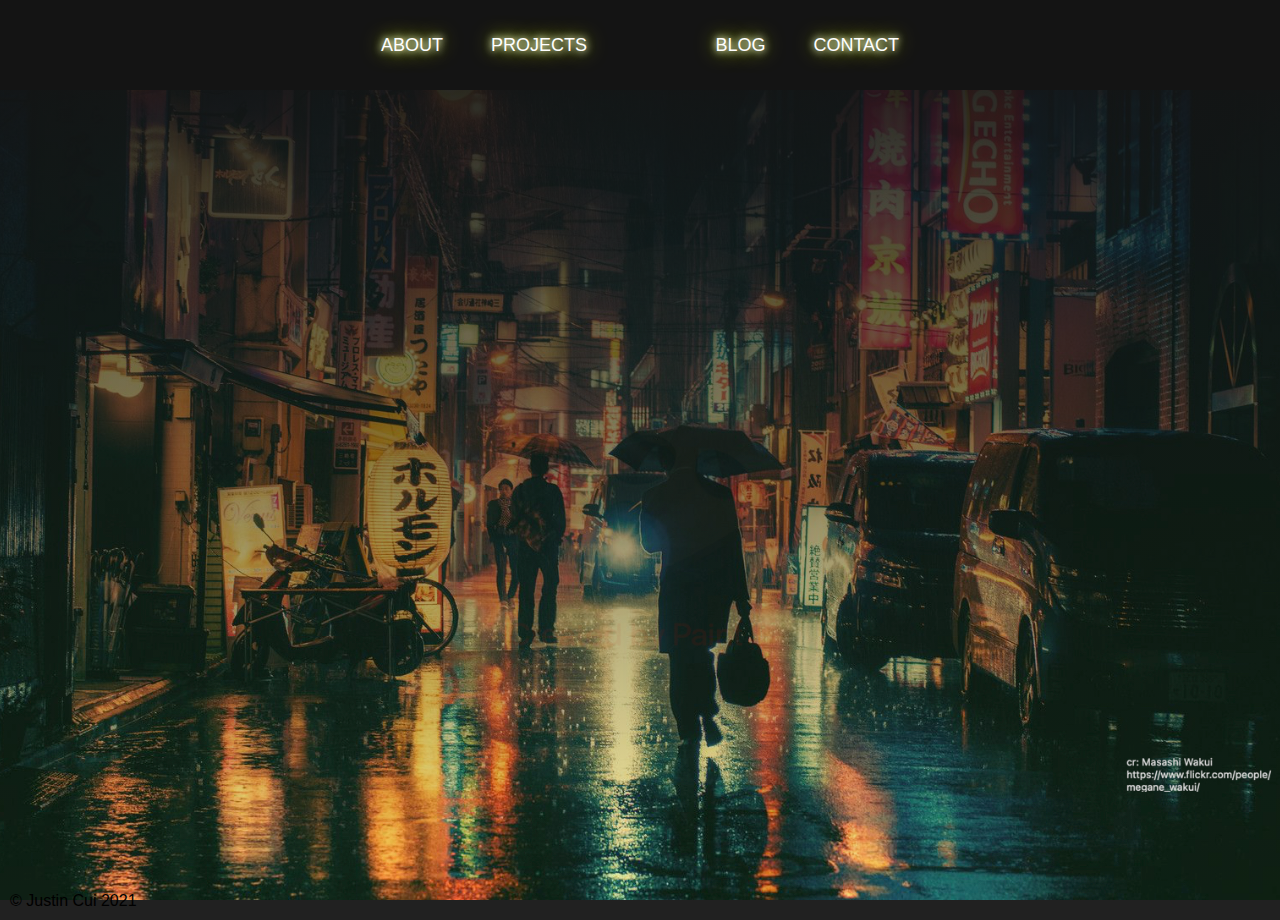
==== commit f6f09c78: "added additional content to About me page, added new list type to about me page and added styling to" ====
--- a/src/index.html
+++ b/src/index.html
@@ -5,9 +5,11 @@
     <meta charset="UTF-8" />
     <meta name="viewport" content="width=device-width, initial-scale=1.0" />
     <title>Justin Cui - Home</title>
-    <link rel="stylesheet" href="style.css"
-    integrity="sha384-4v3lGpGlLsYw1qfQJN7ndQz15D+QEOD9b5JmW9IXXh32QV+DPyE4AT9SGZ64PbyO"
-    " />
+    <link
+      rel="stylesheet"
+      href="style.css"
+      integrity="sha384-UKRRCcDbOmlLKxWLNdUbCZm3obbJ2QLvjalEbbHu32ZAIScJ6cNFgxc+QYT/kEWX"
+    />
     <link rel="icon" href="./assets/jc-logo.png" type="image/x-icon" />
     <meta name="Author" content="Justin Cui" />
     <meta name="Description" content="Justin Cui X Portfolio Website" />
@@ -27,57 +29,69 @@
             <li>
               <a href="./projects.html" class="nav-bar-links">Projects</a>
             </li>
-            <li>&nbsp;&nbsp;&nbsp;&nbsp;&nbsp;</li>
           </ul>
         </div>
         <!-- R3 Logo (image) component that doubles as a hyperlink to home (index.html) -->
         <!-- The JC Logo -->
         <a href="./index.html" class="nav-logo-link"
-          ><img src="assets/jc-logo.png" class="nav-bar-logo" alt="JC-logo"
+          ><img
+            src="assets/jc-logo.png"
+            class="nav-bar-logo"
+            alt="JC-logo"
+            title="JC Logo"
         /></a>
         <!-- Right Navigation Links -->
         <div class="nav-link">
           <ul>
-            <li>&nbsp;&nbsp;&nbsp;&nbsp;&nbsp;</li>
             <li><a href="./blog.html" class="nav-bar-links">Blog</a></li>
             <li><a href="./contact.html" class="nav-bar-links">Contact</a></li>
           </ul>
         </div>
       </nav>
       <!-- Main Body Container -->
-      <div class="home-body-container">
+      <main class="home-body-container">
         <!-- R2 Name in seperate elements so can apply Delayed Fade in effect on each letter -->
-        <div class="personal">
+        <section class="personal">
           <h1 class="index-name" id="letter-J">J</h1>
           <h1 class="index-name" id="letter-U">U</h1>
           <h1 class="index-name" id="letter-S">S</h1>
           <h1 class="index-name" id="letter-T">T</h1>
           <h1 class="index-name" id="letter-I">I</h1>
           <h1 class="index-name" id="letter-N">N</h1>
+          <!-- Required to have space between first and last name -->
           <h1 class="index-name">&nbsp;</h1>
           <h1 class="index-name" id="letter-C">C</h1>
           <h1 class="index-name" id="letter-U2">U</h1>
           <h1 class="index-name" id="letter-I2">I</h1>
           <!-- R2 Job Title -->
           <h2 class="role" id="profession">Full Stack Developer (wannabe)</h2>
-        </div>
+        </section>
         <!-- R3 Links to professional websites -->
-        <div class="social-container">
+        <section class="social-container">
           <div class="socials" id="github">
             <a href="https://github.com/Siyangcui" target="_blank"
-              ><img src="assets/github-icon.png" alt="github"
+              ><img
+                src="assets/github-icon.png"
+                alt="github"
+                title="GitHub Link"
             /></a>
           </div>
           <!-- R3 Links to professional websites -->
           <div class="socials" id="linkedin">
             <a href="https://www.linkedin.com.au" target="_blank"
-              ><img src="assets/linkedin-icon.png" alt="linkedin"
+              ><img
+                src="assets/linkedin-icon.png"
+                alt="linkedin"
+                title="Linkedin Link"
             /></a>
           </div>
           <!-- R3 Links to professional websites -->
           <div class="socials" id="twitter">
             <a href="https://www.twitter.com" target="_blank"
-              ><img src="assets/twitter-icon.png" alt="twitter"
+              ><img
+                src="assets/twitter-icon.png"
+                alt="twitter"
+                title="Twitter Link"
             /></a>
           </div>
           <!-- R3 Links to professional websites -->
@@ -85,11 +99,14 @@
             <a
               href="./assets/Placeholder-resume.pdf"
               download="Siyangcui_Resume"
-              ><img src="assets/documents.png" alt="resume"
+              ><img
+                src="assets/documents.png"
+                alt="resume"
+                title="Download Resume"
             /></a>
           </div>
-        </div>
-      </div>
+        </section>
+      </main>
       <footer><p id="copyright">&copy; Justin Cui 2021</p></footer>
     </div>
   </body>
--- a/src/style.css
+++ b/src/style.css
@@ -585,19 +585,27 @@
   display: inline-block;
 }
 
+.leftcolumn > article > section > ul > li,
+.rightcolumn > article > section > ul > li,
+.leftcolumn > article > section > dl > dt {
+  padding: 0.5em;
+}
+
 /* R2 resize of content on about me page */
 
 @media only screen and (max-width: 750px) {
   .leftcolumn > article > section > ul > li,
   .rightcolumn > article > section > ul > li,
-  .toprow-me > article > * {
+  .toprow-me > article > *,
+  .leftcolumn > article > section > dl > *,
+  .rightcolumn > article > section > dl > * {
     font-size: 12px;
   }
 }
 
 /*Projects Page*/
 
-.project-body-container > section {
+.project-body-container {
   display: flex;
   justify-content: center;
   padding-top: 35px;
